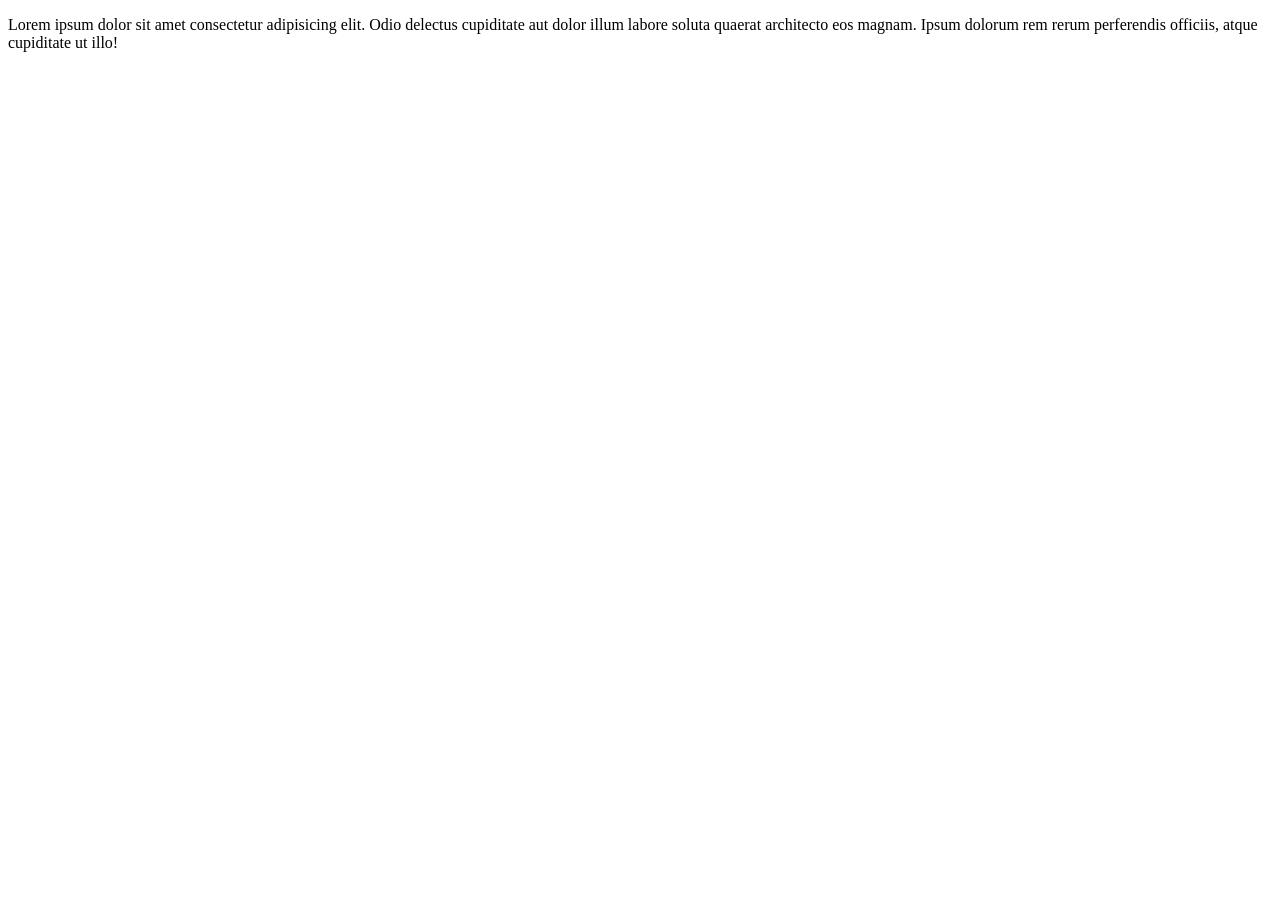
==== Javascript.html @ ac2e114b "Javascript Bursted" ====
<!DOCTYPE html>
<html lang="en">
<head>
    <meta charset="UTF-8">
    <meta name="viewport" content="width=device-width, initial-scale=1.0">
    <title>Beginning of JavaScript</title>

</head>
<body>
    <p>
        Lorem ipsum dolor sit amet consectetur adipisicing elit. 
        Odio delectus cupiditate aut dolor illum labore soluta quaerat 
        architecto eos magnam. 
        Ipsum dolorum rem rerum perferendis 
        officiis, atque cupiditate ut illo!
    </p>
    <script src="./main.js"></script>
</body>
</html>
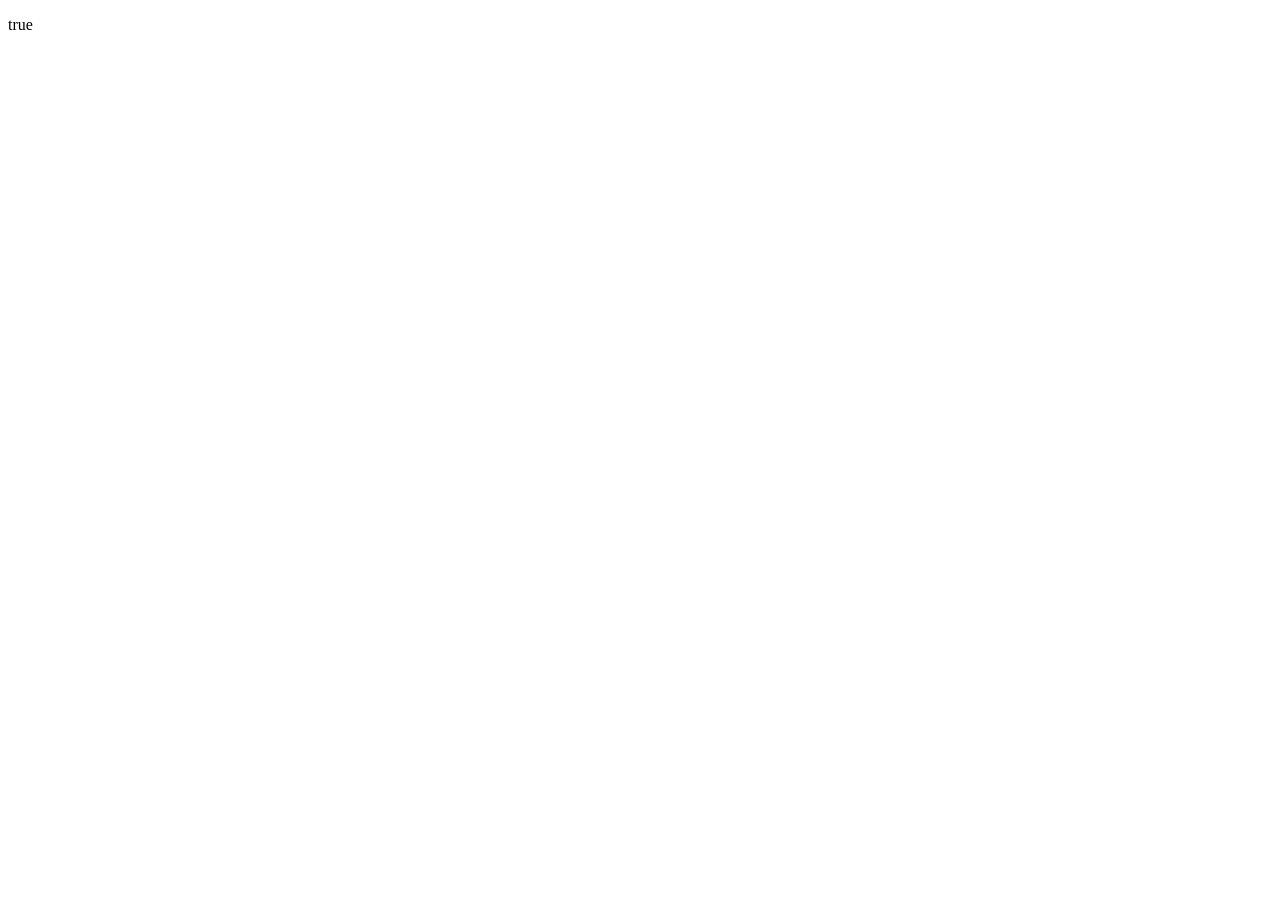
==== commit b2e098bf: "Hello great" ====
--- a/Javascript.html
+++ b/Javascript.html
@@ -7,7 +7,7 @@
 
 </head>
 <body>
-    <p>
+    <p id="badgy">
         Lorem ipsum dolor sit amet consectetur adipisicing elit. 
         Odio delectus cupiditate aut dolor illum labore soluta quaerat 
         architecto eos magnam. 
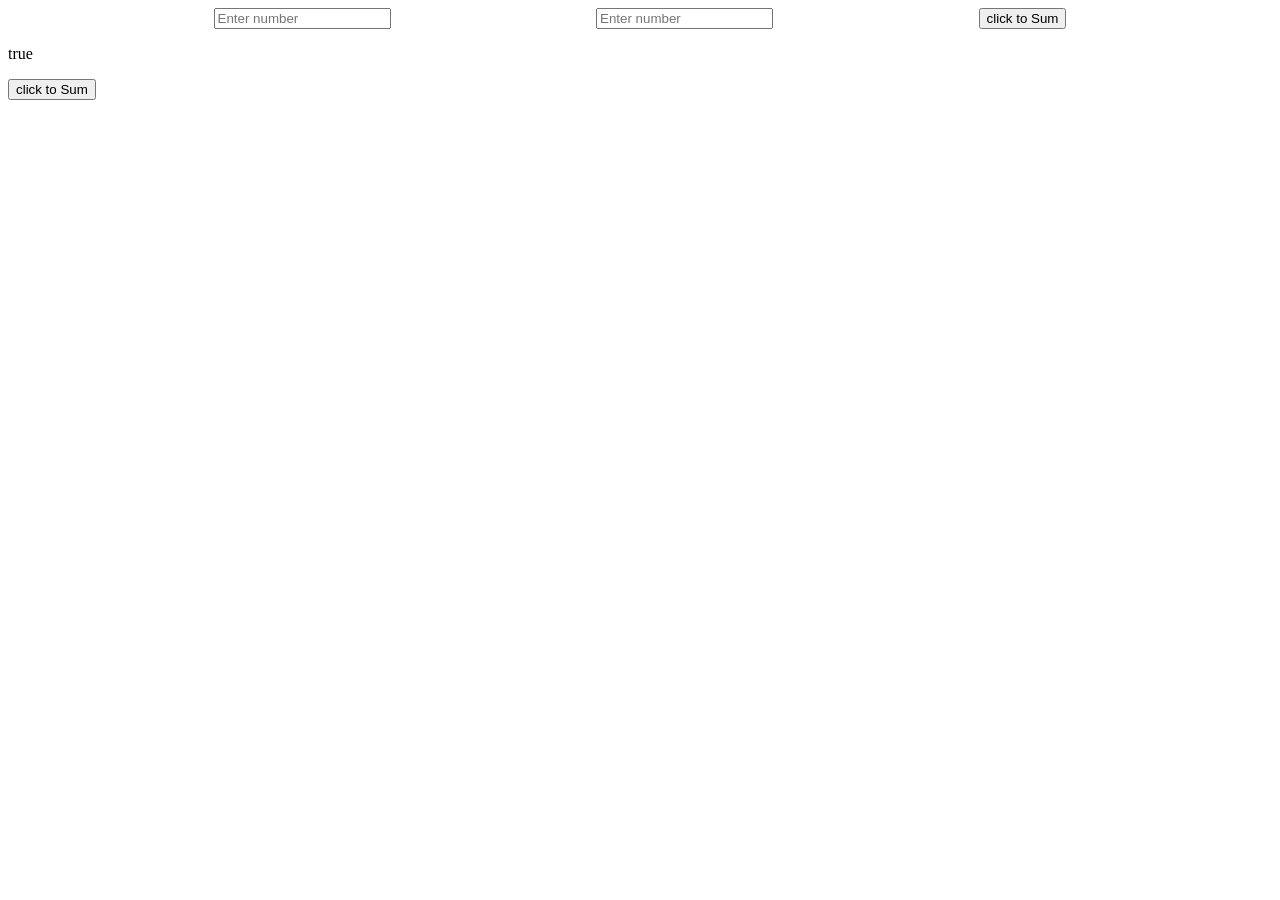
==== commit 241be2d9: "Function show working" ====
--- a/Javascript.html
+++ b/Javascript.html
@@ -7,6 +7,11 @@
 
 </head>
 <body>
+    <div style="display: flex; width: 100%; justify-content: space-evenly;">
+        <input id="inputse1" type="number" placeholder="Enter number">
+        <input id="inputse2" type="number" placeholder="Enter number">
+        <button class="dividder"> click to Sum</button>
+    </div>
     <p id="badgy">
         Lorem ipsum dolor sit amet consectetur adipisicing elit. 
         Odio delectus cupiditate aut dolor illum labore soluta quaerat 
@@ -14,6 +19,7 @@
         Ipsum dolorum rem rerum perferendis 
         officiis, atque cupiditate ut illo!
     </p>
+    <button class="dividder"> click to Sum</button>
     <script src="./main.js"></script>
 </body>
 </html>
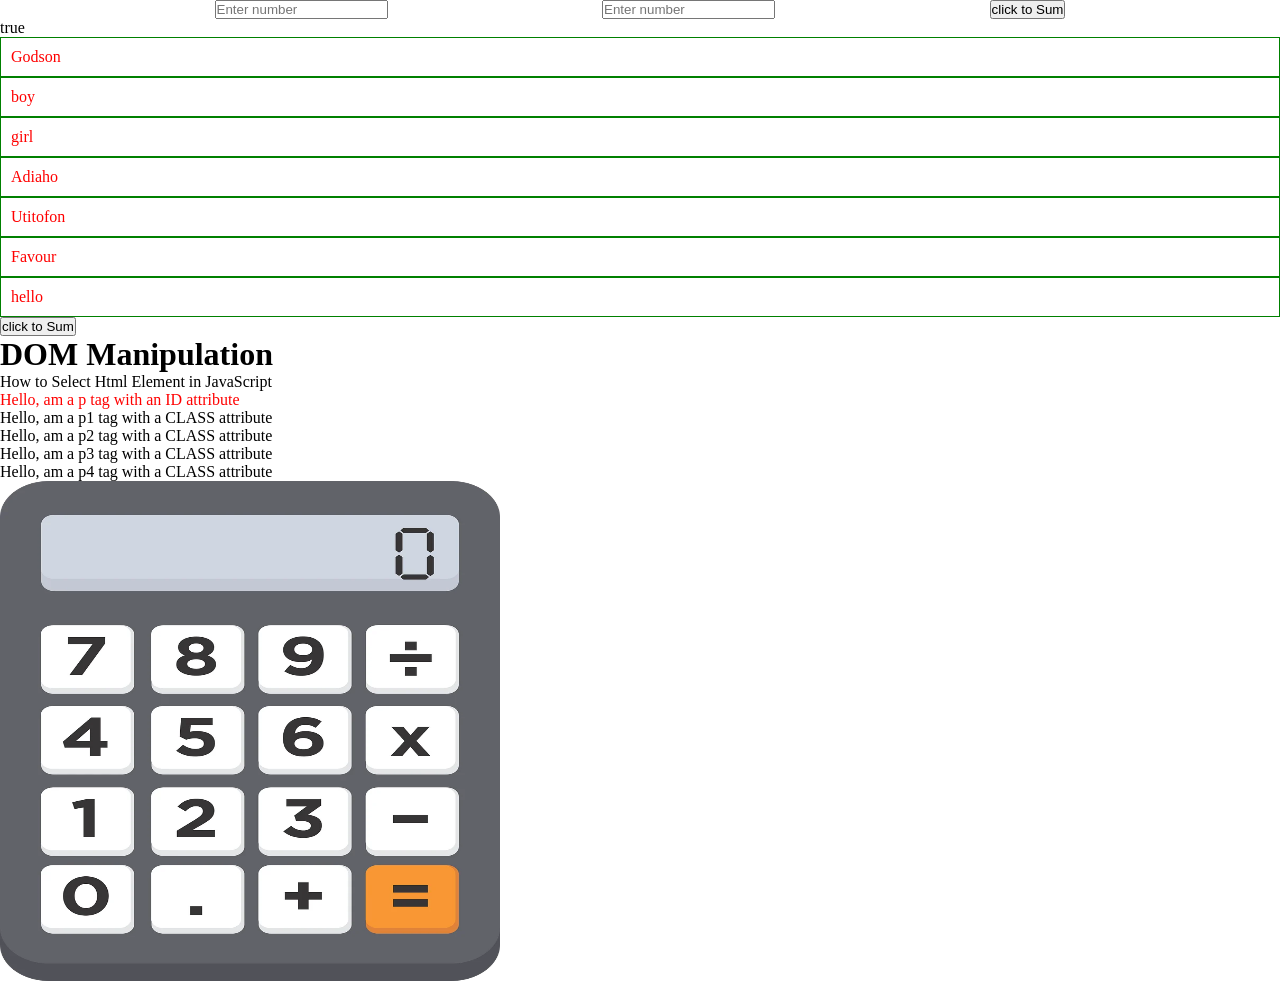
==== commit 62879182: "Dom Object" ====
--- a/Javascript.html
+++ b/Javascript.html
@@ -4,7 +4,8 @@
     <meta charset="UTF-8">
     <meta name="viewport" content="width=device-width, initial-scale=1.0">
     <title>Beginning of JavaScript</title>
-
+    <link rel="stylesheet" href="./Javascript.css">
+    <script src="./main.js" defer></script>
 </head>
 <body>
     <div style="display: flex; width: 100%; justify-content: space-evenly;">
@@ -20,6 +21,17 @@
         officiis, atque cupiditate ut illo!
     </p>
     <button class="dividder"> click to Sum</button>
-    <script src="./main.js"></script>
+
+    <h1>DOM Manipulation</h1>
+
+    <article>How to Select Html Element in JavaScript</article>
+
+    <p id="paragraphID">Hello, am a p tag with an ID attribute</p>
+
+    <p class="paragraphCLASS" click="cli1" great="hiei21">Hello, am a p1 tag with a CLASS attribute</p>
+    <p class="paragraphCLASS" click="cli2" great="hiei44">Hello, am a p2 tag with a CLASS attribute</p>
+    <p class="paragraphCLASS" click="cli3" great="hiei22">Hello, am a p3 tag with a CLASS attribute</p>
+    <p class="paragraphCLASS" click="cli4" great="hiei2">Hello, am a p4 tag with a CLASS attribute</p>
+    <img class="great">
 </body>
 </html>
--- a/Javascript.css
+++ b/Javascript.css
@@ -0,0 +1,13 @@
+*{
+    padding: 0;
+    margin: 0;
+    box-sizing: border-box;
+}
+
+.great{
+    display: block;
+}
+.bestman{
+    height: 500px;
+    width: 500px;
+}
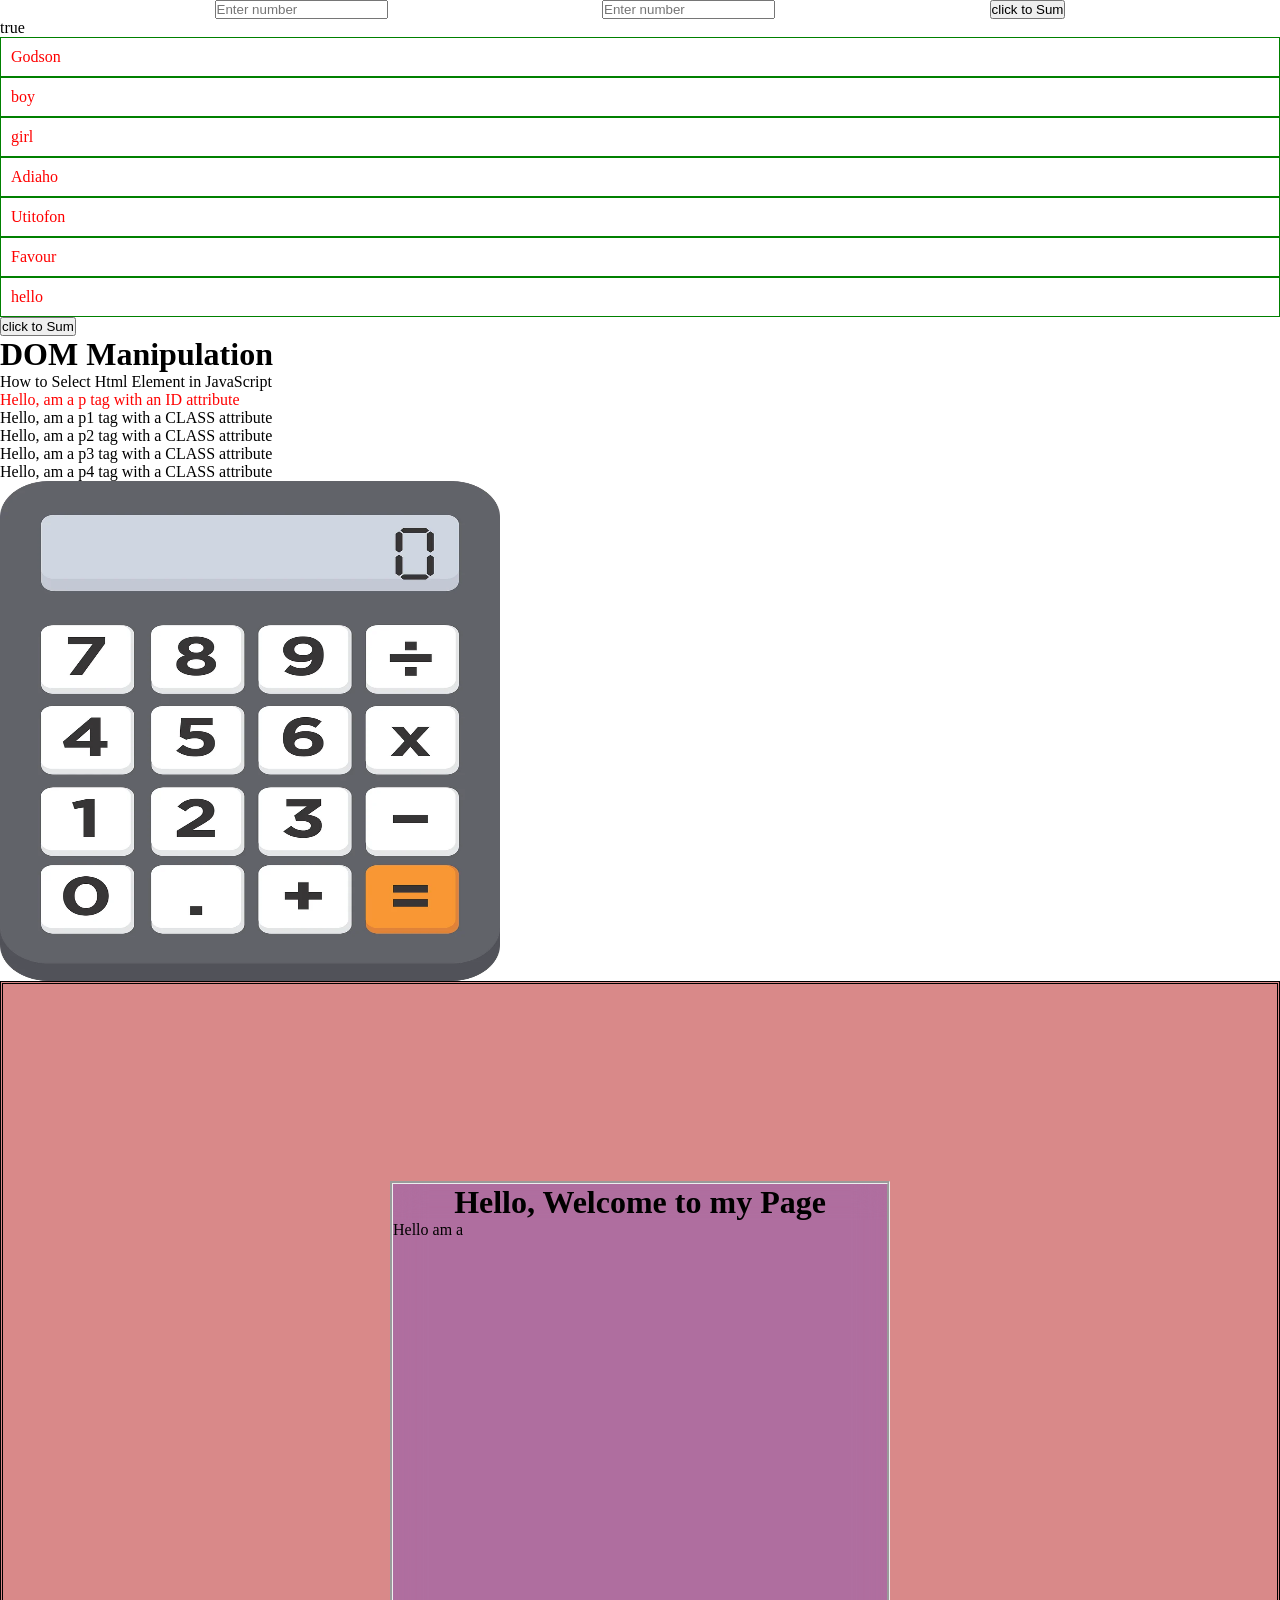
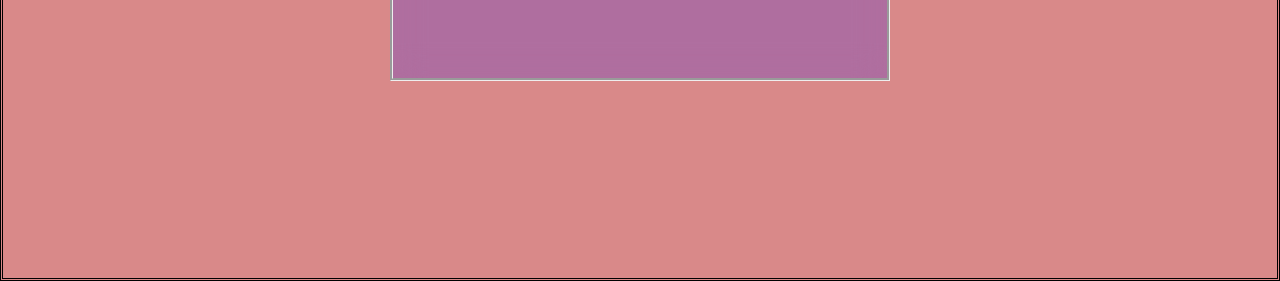
==== commit 93c09dd9: "hhjjkk" ====
--- a/Javascript.html
+++ b/Javascript.html
@@ -33,5 +33,11 @@
     <p class="paragraphCLASS" click="cli3" great="hiei22">Hello, am a p3 tag with a CLASS attribute</p>
     <p class="paragraphCLASS" click="cli4" great="hiei2">Hello, am a p4 tag with a CLASS attribute</p>
     <img class="great">
+
+    <div class="JavaScriptElements">
+       
+    </div>
+
+
 </body>
 </html>
--- a/Javascript.css
+++ b/Javascript.css
@@ -10,4 +10,31 @@
 .bestman{
     height: 500px;
     width: 500px;
+}
+
+.JavaScriptElements{
+    height: 100vh;
+    width: 100%;
+    border: double;
+    display: flex;
+    align-items: center;
+    justify-content: center;
+    background-color: rgb(217, 137, 137);
+}
+.secondparent{
+    background: rgba(0, 0, 255, 0.193);
+    backdrop-filter: blur(16px);
+    height: 500px;
+    width: 500px;
+    display: flex;
+    border: groove;
+    flex-direction: column;
+}
+.secondparent > h1{
+    width: 100%;
+    display: inline;
+    text-align: center;
+}
+#andotherman{
+    
 }
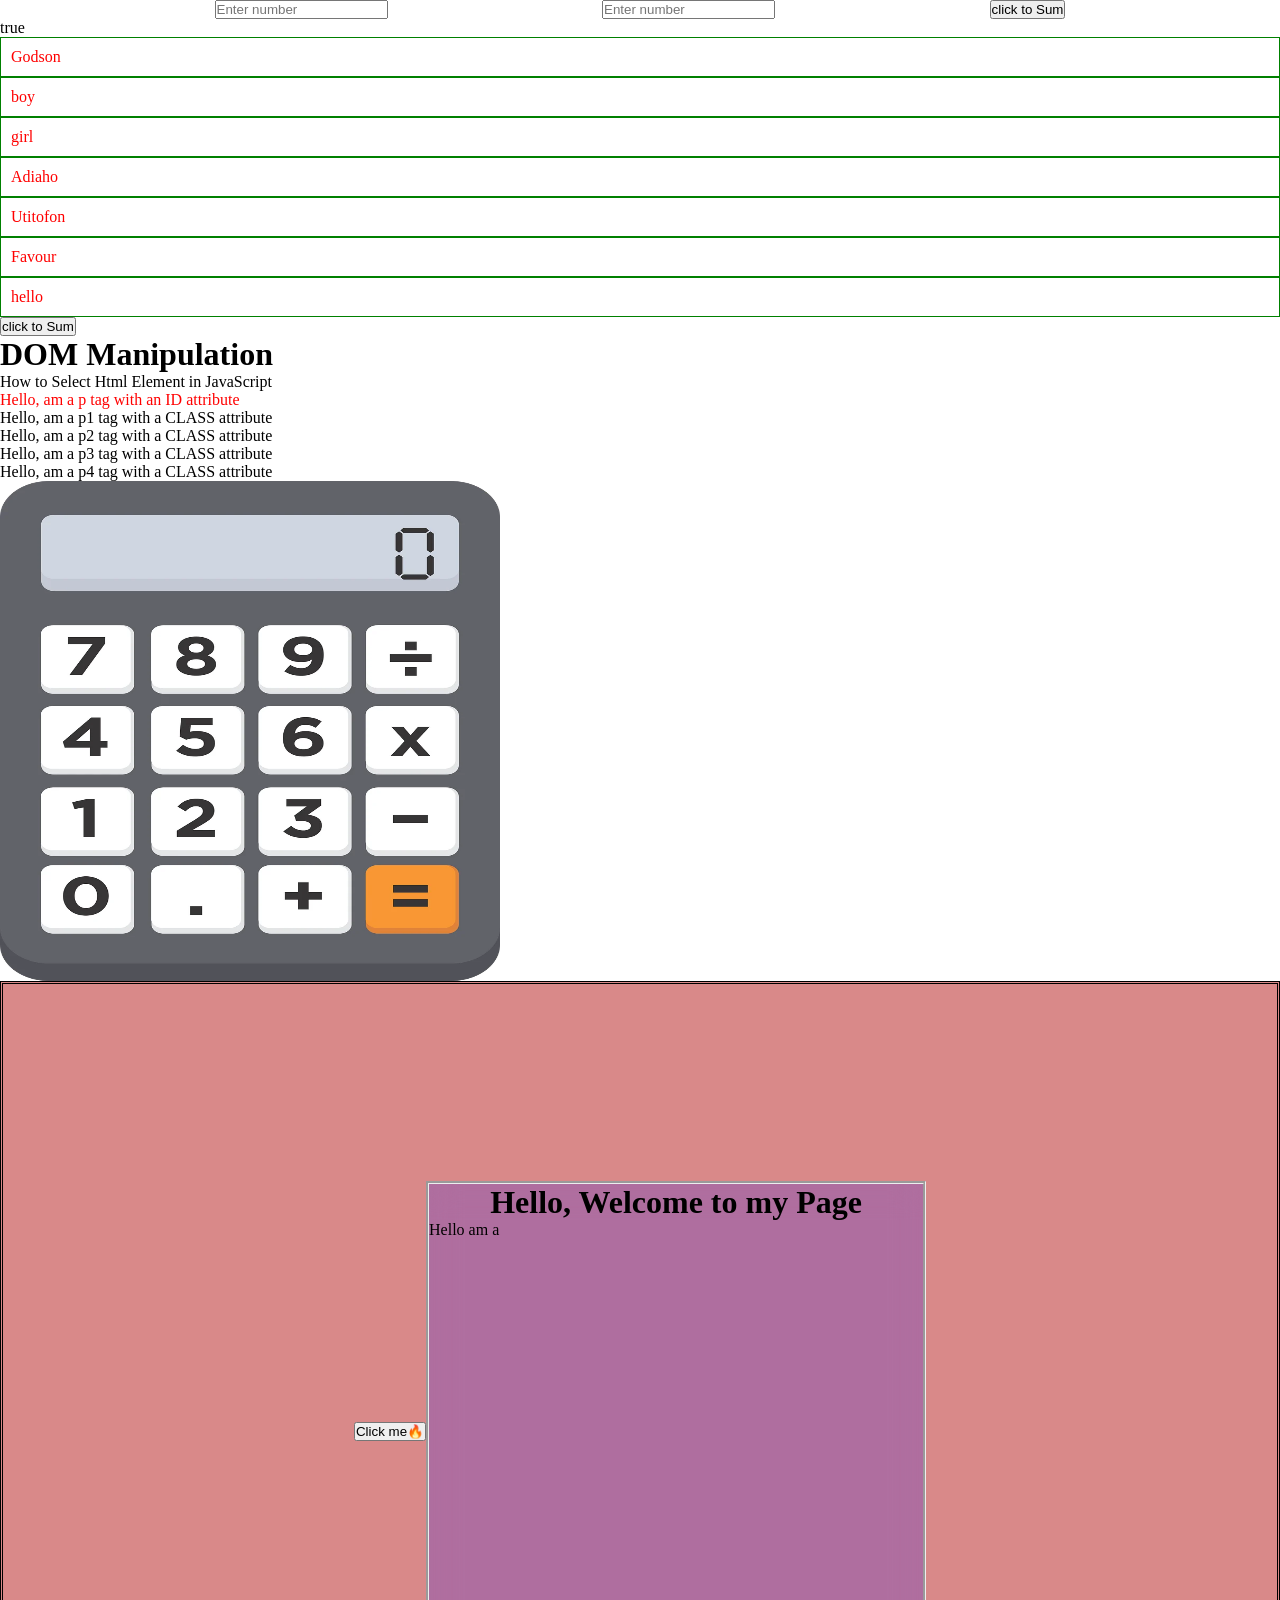
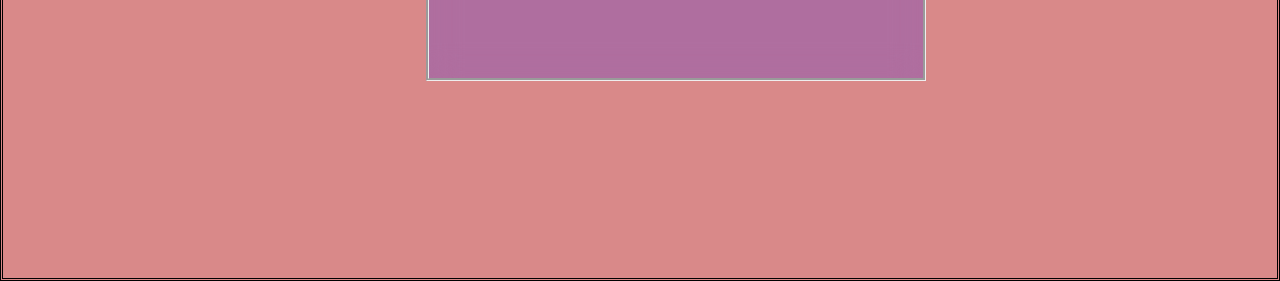
==== commit 54732b2f: "Using Javascript" ====
--- a/Javascript.html
+++ b/Javascript.html
@@ -36,6 +36,8 @@
 
     <div class="JavaScriptElements">
        
+        
+        <button id="JSEvent">Click me🔥</button>
     </div>
 
 
